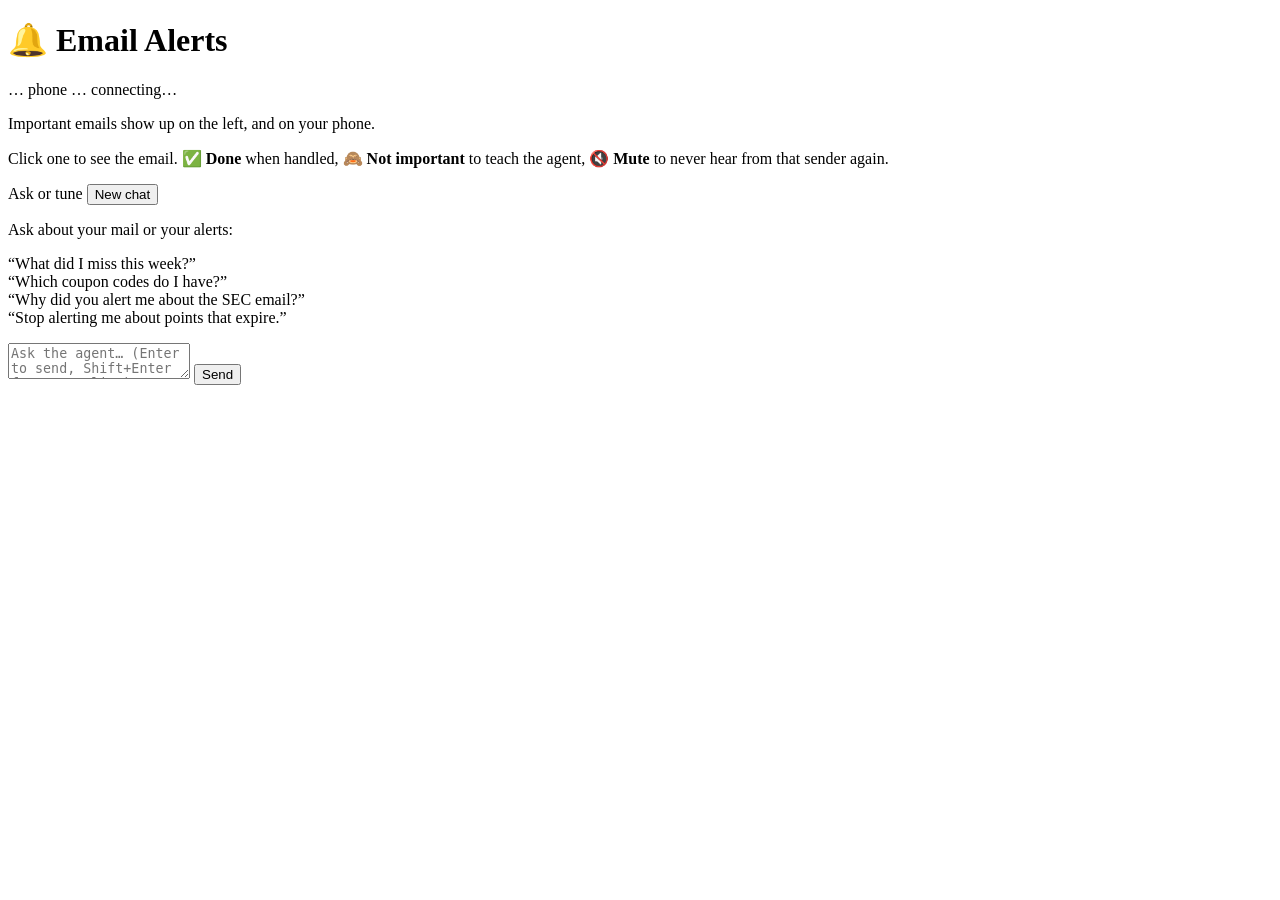
==== email_agent/apps/web/index.html @ 773aad81 "Turn the project into a phone-alert agent for a throwaway inbox Organize the code - Group the module" ====
<!doctype html>
<html lang="en">
<head>
  <meta charset="utf-8">
  <meta name="viewport" content="width=device-width, initial-scale=1">
  <title>Email Alerts</title>
  <link rel="icon" href="data:,">  <!-- no tab icon (avoids a 404 for /favicon.ico) -->
  <link rel="stylesheet" href="/static/style.css">
  <script src="/static/app.js" defer></script>
</head>
<body>
  <header>
    <h1>🔔 Email Alerts</h1>
    <span id="mode" class="badge">…</span>
    <span id="phone" class="badge">phone …</span>
    <span id="connection" class="badge off">connecting…</span>
    <div id="arrive" class="arrive"></div>
  </header>

  <main>
    <!-- left: the alerts -->
    <section class="panel alerts">
      <div id="stats" class="stats"></div>
      <nav id="filters" class="tabs" aria-label="Which alerts"></nav>
      <ul id="alert-list" class="alert-list"></ul>
    </section>

    <!-- middle: the email behind the selected alert -->
    <section class="panel middle">
      <article id="reader" class="reader">
        <div class="center muted">
          <p>Important emails show up on the left, and on your phone.</p>
          <p>Click one to see the email. <b>✅ Done</b> when handled,
            <b>🙈 Not important</b> to teach the agent, <b>🔇 Mute</b> to never hear
            from that sender again.</p>
        </div>
      </article>
    </section>

    <!-- right: the chat -->
    <section class="panel chat">
      <div class="panel-head">
        <span>Ask or tune</span>
        <button id="new-chat" class="small" type="button">New chat</button>
      </div>
      <div id="chat-log" class="chat-log">
        <div class="muted center">
          <p>Ask about your mail or your alerts:</p>
          <p class="examples">“What did I miss this week?”<br>“Which coupon codes do I have?”<br>
            “Why did you alert me about the SEC email?”<br>
            “Stop alerting me about points that expire.”</p>
        </div>
      </div>
      <form id="chat-form" class="chat-form">
        <textarea id="chat-input" rows="2" placeholder="Ask the agent… (Enter to send, Shift+Enter for a new line)"></textarea>
        <button id="send" type="submit">Send</button>
      </form>
    </section>
  </main>

  <div id="toasts" class="toasts" aria-live="polite"></div>
</body>
</html>
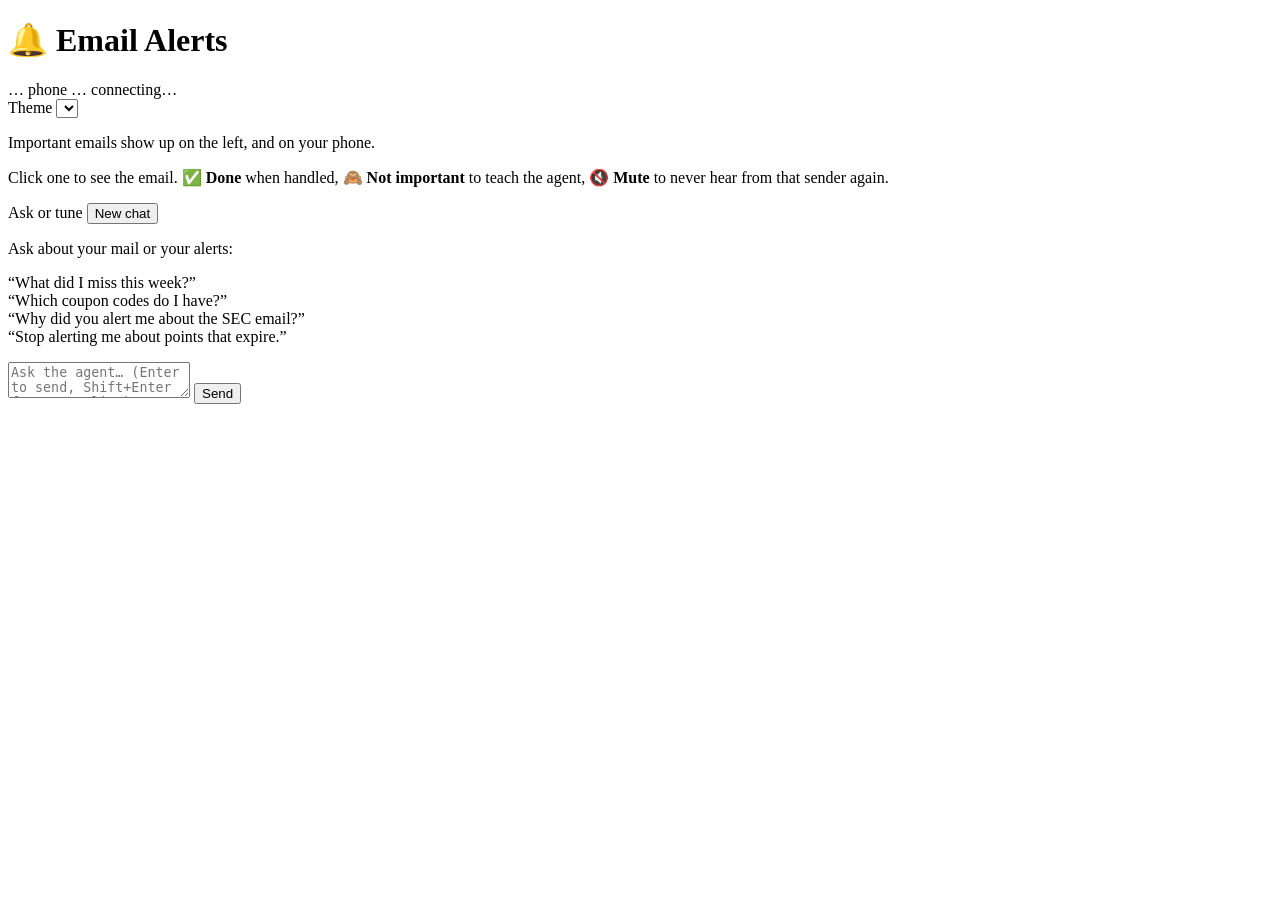
==== commit 739e2270: "feat: add seen status to alerts and implement theme support - Introduced a new endpoint to mark aler" ====
--- a/email_agent/apps/web/index.html
+++ b/email_agent/apps/web/index.html
@@ -6,6 +6,7 @@
   <title>Email Alerts</title>
   <link rel="icon" href="data:,">  <!-- no tab icon (avoids a 404 for /favicon.ico) -->
   <link rel="stylesheet" href="/static/style.css">
+  <script src="/static/theme.js"></script>  <!-- before drawing: no white flash -->
   <script src="/static/app.js" defer></script>
 </head>
 <body>
@@ -15,6 +16,9 @@
     <span id="phone" class="badge">phone …</span>
     <span id="connection" class="badge off">connecting…</span>
     <div id="arrive" class="arrive"></div>
+    <label class="theme-pick">Theme
+      <select id="theme" class="small" aria-label="Color theme"></select>
+    </label>
   </header>
 
   <main>
